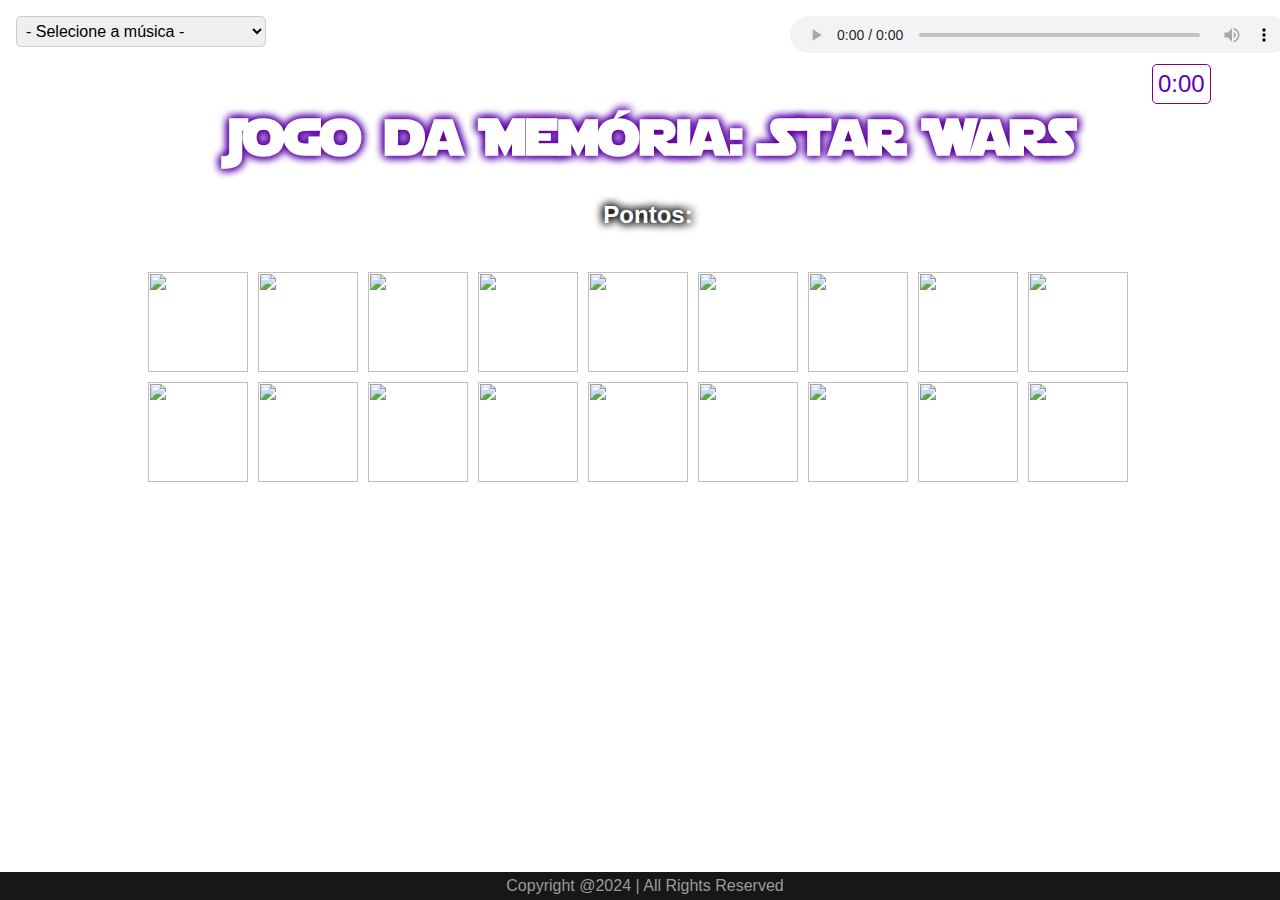
==== game-screen.html @ c21f1e3b "Add files via upload" ====
<!DOCTYPE html>
<html lang="pt" dir="ltr">

<head>
  <meta charset="UTF-8">
  <title>Jogo da Memória: Star Wars</title>
  <link rel="stylesheet" href="game-screen.css">
  <link rel="icon" type="imagex/png" href="r2.png">
  <script src="game-screen.js" charset="utf-8"></script>
</head>

<body>

  <audio id="player" controls="controls">
    <source id="mp3_src" src="/teachings/2011_01_09_Cut.mp3" type="audio/mp3" />Your browser does not support the audio element.
  </audio>

  <div class="container">
    <span id="timer">0:00</span>
  <h2 class="title">Jogo da Memória: Star Wars</h2>
  <h3 class="points">Pontos: <span id="result"></span></h3>

  <div class="grid"></div>

  <script src="https://ajax.googleapis.com/ajax/libs/jquery/2.1.1/jquery.min.js"></script>


  <select id="selection">
    <option value="">- Selecione a música -</option>
    <option value="sounds/music-theme.mp3">Stars Wars Music Theme</option>
    <option value="sounds/reys-theme.mp3">Reys Theme</option>
    <option value="sounds/the-imperial-march.mp3">The Imperial Theme</option>
    <option value="sounds/victory-celebration.mp3">Victory Celebration</option>
    <option value="sounds/anakins-theme.mp3">Anakin's Theme</option>
    <option value="sounds/the-sith-spacecraft-and-the-droid-battle.mp3">The Sith Spacecraft and the Droid Battle</option>
    <option value="sounds/luke-vs-vader.mp3">Luke vs Vader</option>
    <option value="sounds/burying-the-dead.mp3">Burying The Dead (It's Over Now)</option>
  </select>
  <br/>

  <div class="alert"></div>

</body>

<footer>
  <p class="footer">Copyright @2024 | All Rights Reserved</p>
</footer>

</html>
---- game-screen.css ----
.grid {
  display: flex;
  flex-wrap: wrap;
  align-items: center;
  margin: 30px auto;
  gap: 10px;
  width: 100%;
  cursor: pointer;
}

body {
  background-image: url("./images/stars.gif");
  background-size: cover;
  width: 100vw;
  max-width: 100%;
  background-repeat: repeat;
  padding-top: 100px;
}

.title {
  color: #ffffffff;
  text-align: center;
  margin: 0;
  text-shadow: 0 0 10px purple, 0 0 10px blue, 0 0 10px purple;
  font-family: "Starjedi", "Gill Sans", "Gill Sans MT", "Trebuchet MS",
    sans-serif;
}

.points {
  color: #ffffffff;
  text-align: center;
  margin: 5vh auto;
  font-size: calc(0vw + 20px);
  text-shadow: 0 0 10px black, 0 0 10px black, 0 0 10px black;
  font-family: "HyperSuperRegular", "Gill Sans", "Gill Sans MT", "Trebuchet MS",
    sans-serif;
  position: flex;
  left: 0;
}

@font-face {
  font-family: "Starjedi";
  src: url("Starjedi.woff2") format("woff2"),
    url("Starjedi.woff") format("woff"), url("Starjedi.ttf") format("truetype");
}

#selection {
  width: 250px;
  padding: 5px;
  border: 1px solid #ccc;
  border-radius: 5px;
  font-family: sans-serif;
  position: absolute;
  top: 0;
  left: 0;
  margin: 16px;
}

#player {
  position: absolute;
  width: 500px;
  height: 37px;
  top: 0;
  left: 60.5%;
  margin: 16px;
}

.active {
  transform: scale(1.1);
  border-color: white;
  box-shadow: 0 0 50px white;
}

#timer {
  font-size: 24px;
  color: #5a00ba;
  background-color: white;
  padding: 5px;
  border: 1px solid purple;
  border-radius: 5px;
  font-family: "HyperSuperRegular", "Gill Sans", "Gill Sans MT", "Trebuchet MS",
    sans-serif;


  position: absolute;
  left: 90%;
  top: 64px;
}

.footer {
  color: #9b9b9b;
  background-color: #171717;
  padding: 5px;
  margin: 0;
  width: 100%;
  position: fixed;
  bottom: 0;
  left: 0;
  text-align: center;
  font-family: "HyperSuperRegular", "Gill Sans", "Gill Sans MT", "Trebuchet MS",
    sans-serif;
}

.messageeq {
  font: 18px verdana;
  display: flex;
  justify-content: center;
  align-items: center;
  background: white;
  background-clip: text;
  color: white;
  opacity: 80%;
	text-shadow: 0px 2px 4px purple;
}

.messageerr {
  font: 18px verdana;
  display: flex;
  justify-content: center;
  align-items: center;
  background: white;
  background-clip: text;
  color: white;
  opacity: 80%;
	text-shadow: 0px 2px 4px purple;
}

.messageacer {
  font: 18px verdana;
  display: flex;
  justify-content: center;
  align-items: center;
  background: white;
  background-clip: text;
  color: white;
  opacity: 80%;
	text-shadow: 0px 2px 4px purple;
}

@media screen and (min-width: 568px) {

  h2 {
    font-size: 40px;
  }
  h3 {
    font-size: 28px;
    margin-left: 2%;
    margin-top: 16px;
  }
  h1,
  h2,
  h3,
  h4 {
    line-height: 1;
  }
  p.fotter {
    font-size: 26px;
  }
  .points {
    font-size: 24px;
  }
  #selection {
    font-size: 18px;
  }
  #timer {
    margin-bottom: 20px; /*Não funciona dessa forma*/
  }

  .grid img {
    width: 150px;
    height: 150px;
  }
  
  .messageeq {
  font: 30px;
  }
  
  .messageerr {
    font: 30px;
  }
  
  .messageacer {
    font: 30px;
  }

}

@media screen and (min-width: 800px) {
  h2 {
    font-size: 40px;
  }
  h3 {
    font-size: 28px;
    margin-left: 2%;
    margin-top: 16px;
  }
  h1,
  h2,
  h3,
  h4 {
    line-height: 1;
  }
  p.fotter {
    font-size: 20px;
  }
  .points {
    font-size: 24px;
  }
  #selection {
    font-size: 18px;
  }
  #timer {
    margin-bottom: 20px; /*Não funciona dessa forma*/
  }
}

@media screen and (min-width: 900px) {
  h2 {
    font-size: 50px;
  }
  h3 {
    font-size: 28px;
    margin-left: 2%;
    margin-top: 16px;
  }
  h1,
  h2,
  h3,
  h4 {
    line-height: 1;
  }
  p.fotter {
    font-size: 18px;
  }
  .points {
    font-size: 24px;
  }
  #selection {
    font-size: 16px;
  }
  #timer {
    margin-bottom: 20px; /*Não funciona dessa forma*/
  }
  .grid {
    height: 200px;
    max-width: 1000px;
  }
  .grid img {
    width: 100px;
    height: 100px;
  }
}

@media screen and (min-width: 1200px) {
  h2 {
    font-size: 50px;
  }
  h3 {
    font-size: 28px;
    margin-left: 2%;
    margin-top: 16px;
  }
  h1,
  h2,
  h3,
  h4 {
    line-height: 1;
  }
  p.fotter {
    font-size: 18px;
  }
  .points {
    font-size: 24px;
  }
  #selection {
    font-size: 16px;
  }
  .grid {
    height: 200px;
    max-width: 1000px;
  }
  .grid img {
    width: 100px;
    height: 100px;
  }
}
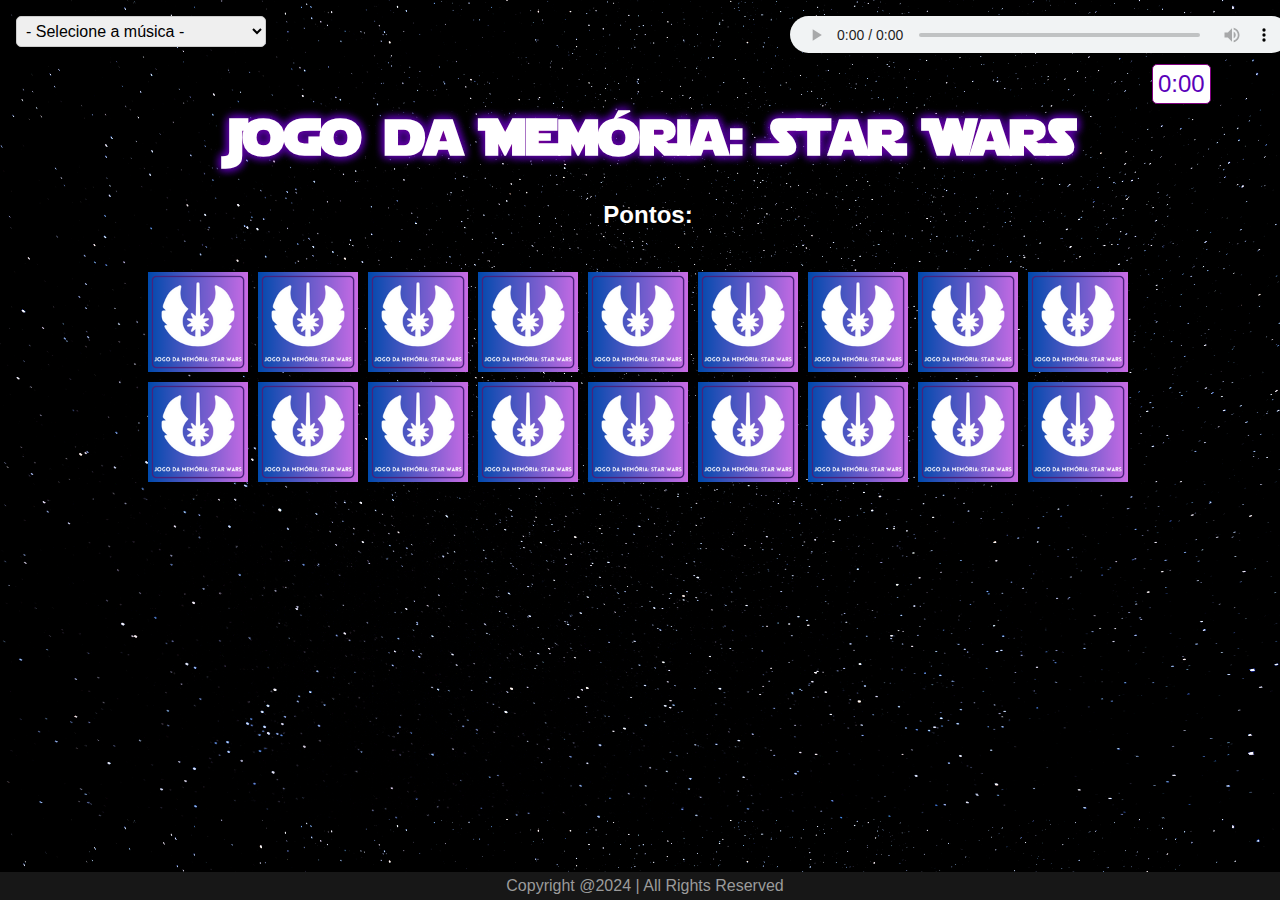
==== commit e3c2ea2f: "icon" ====
--- a/game-screen.html
+++ b/game-screen.html
@@ -5,7 +5,7 @@
   <meta charset="UTF-8">
   <title>Jogo da Memória: Star Wars</title>
   <link rel="stylesheet" href="game-screen.css">
-  <link rel="icon" type="imagex/png" href="r2.png">
+  <link rel="icon" type="imagex/png" href="images/r2.png">
   <script src="game-screen.js" charset="utf-8"></script>
 </head>
 
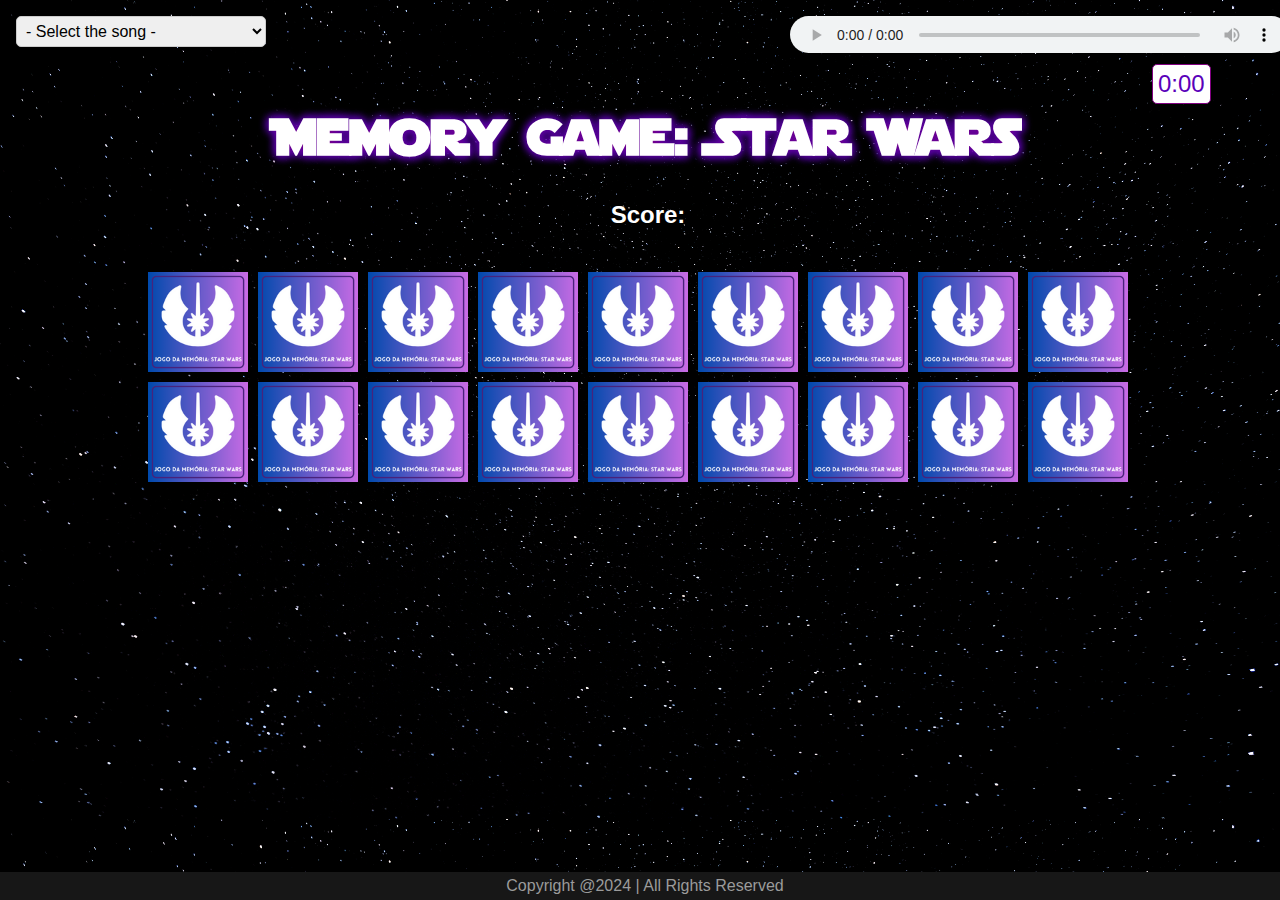
==== commit 2ef140aa: "rename pages" ====
--- a/game-screen.html
+++ b/game-screen.html
@@ -3,7 +3,7 @@
 
 <head>
   <meta charset="UTF-8">
-  <title>Jogo da Memória: Star Wars</title>
+  <title>Memory Game: Star Wars</title>
   <link rel="stylesheet" href="game-screen.css">
   <link rel="icon" type="imagex/png" href="images/r2.png">
   <script src="game-screen.js" charset="utf-8"></script>
@@ -17,8 +17,8 @@
 
   <div class="container">
     <span id="timer">0:00</span>
-  <h2 class="title">Jogo da Memória: Star Wars</h2>
-  <h3 class="points">Pontos: <span id="result"></span></h3>
+  <h2 class="title">Memory Game: Star Wars</h2>
+  <h3 class="points">Score: <span id="result"></span></h3>
 
   <div class="grid"></div>
 
@@ -26,7 +26,7 @@
 
 
   <select id="selection">
-    <option value="">- Selecione a música -</option>
+    <option value="">- Select the song -</option>
     <option value="sounds/music-theme.mp3">Stars Wars Music Theme</option>
     <option value="sounds/reys-theme.mp3">Reys Theme</option>
     <option value="sounds/the-imperial-march.mp3">The Imperial Theme</option>
